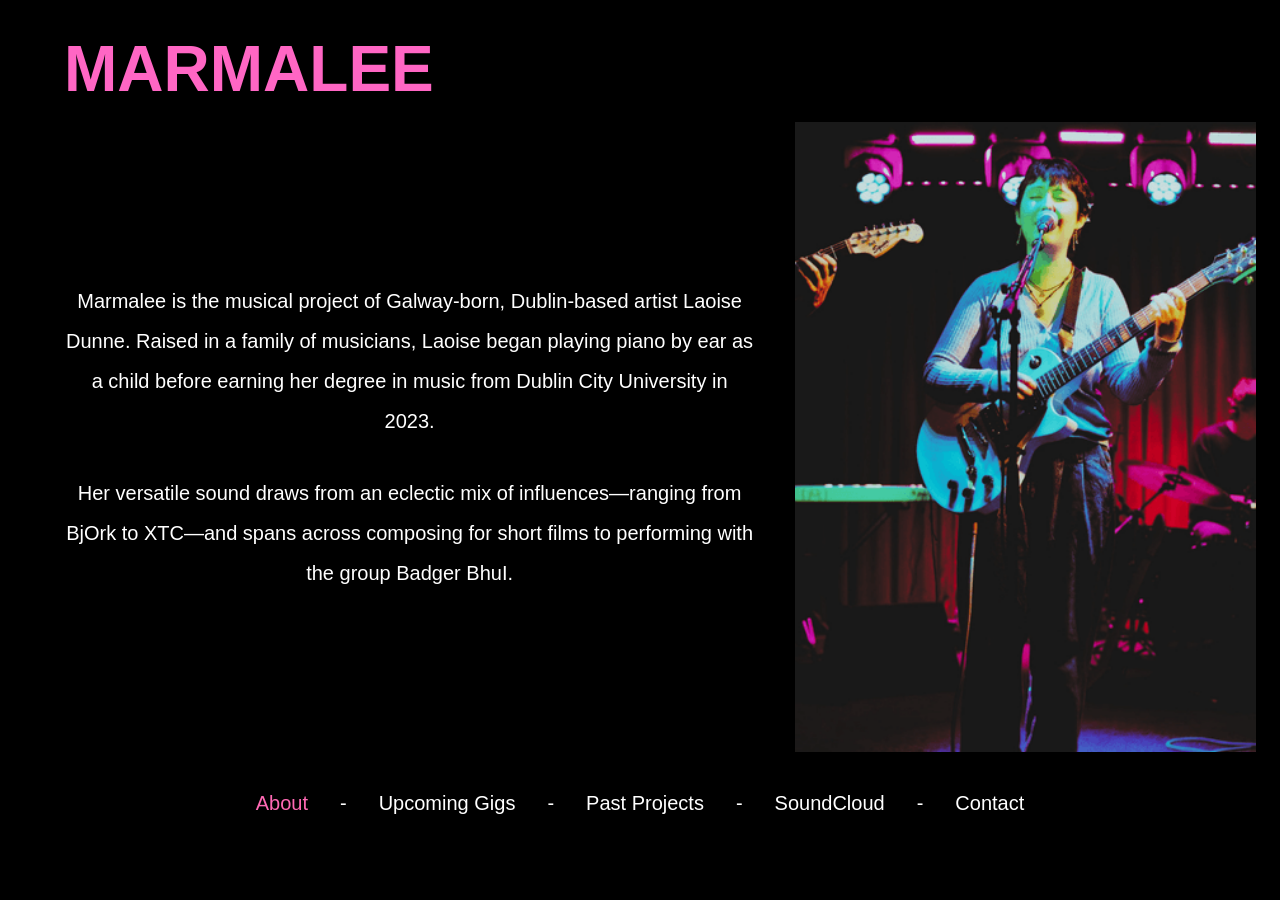
==== about.html @ df5b9ea7 "Add about page content and styles" ====
<!doctype html>
<html lang="en">
  <head>
    <meta charset="UTF-8" />
    <meta name="viewport" content="width=device-width, initial-scale=1.0" />
    <title>MARMALEE</title>

    <link rel="stylesheet" href="css/base.css" />
    <link rel="stylesheet" href="css/about.css" />
  </head>

  <body>
    <div class="page-wrapper-about">
      <header class="site-header">
        <div class="header-container">
          <h1 id="index-header">MARMALEE</h1>
          <button
            class="menu-toggle"
            aria-label="Toggle Navigation"
            aria-expanded="false"
          >
            <span class="hamburger-line"></span>
            <span class="hamburger-line"></span>
          </button>
        </div>
        <nav class="mobile-nav" id="mobile-nav">
          <ul class="mobile-links">
            <li>
              <a href="about.html" class="current" aria-current="page">About</a>
            </li>
            <li><a href="upcoming.html">Upcoming Gigs</a></li>
            <li><a href="projects.html">Past Projects</a></li>
            <li><a href="soundcloud.html">SoundCloud</a></li>
            <li><a href="contact.html">Contact</a></li>
          </ul>
        </nav>
      </header>

      <main class="container">
        <div class="about-wrapper">
          <section class="text-section">
            <p class="about-text">
              Marmalee is the musical project of Galway-born, Dublin-based
              artist Laoise Dunne. Raised in a family of musicians, Laoise began
              playing piano by ear as a child before earning her degree in music
              from Dublin City University in 2023.
            </p>
            <p class="about-text">
              Her versatile sound draws from an eclectic mix of
              influences—ranging from BjOrk to XTC—and spans across composing
              for short films to performing with the group Badger BhuI.
            </p>
          </section>

          <section class="image-section">
            <img
              src="assets/images/about_image.png"
              alt="Marmalee (Laoise Dunne) with her guitar"
              class="main-image-about"
            />
          </section>
        </div>
      </main>

      <footer class="site-footer">
        <ul class="footer-links">
          <li>
            <a class="current" aria-current="page" href="about.html">About</a>
          </li>
          <li class="footer-divider" aria-hidden="true">-</li>
          <li><a href="upcoming.html">Upcoming Gigs</a></li>
          <li class="footer-divider" aria-hidden="true">-</li>
          <li><a href="projects.html">Past Projects</a></li>
          <li class="footer-divider" aria-hidden="true">-</li>
          <li><a href="soundcloud.html">SoundCloud</a></li>
          <li class="footer-divider" aria-hidden="true">-</li>
          <li><a href="contact.html">Contact</a></li>
        </ul>
      </footer>
    </div>

    <script src="js/mobile_tablet_navbar.js"></script>
  </body>
</html>
---- css/base.css ----
@font-face {
    font-family: 'SyndebukFill';
    src: url('../assets/fonts/SyndebukFill/font.woff2') format('woff2'),
        url('../assets/fonts/SyndebukFill/font.woff') format('woff');
    font-weight: 500;
    font-style: normal;
    font-display: swap;
}


body {
    display: flex;
    font-family: "SyndebukFill", sans-serif;
    margin: 0;
    min-height: 100vh;
    overflow-x: hidden;
    background-color: black;
}

.container {
    display: flex;
    gap: 2rem;
    margin: 0 5%;
    align-items: flex-start;
}

.image-section {
    flex: 5 1 0px;
    min-width: 0;
    height: 70vh;
    display: flex;
    align-items: flex-start;
    justify-content: center;
}

#index-header {
    color: #ff66c4;
    font-size: clamp(2.5rem, 5vw, 4rem);
    margin: 2rem 5% 1rem 5%;
    padding: 0;
}


/* Start of Footer Styles */
.site-footer {
    width: 90%;
    margin: 0 auto;
    padding: 3rem 0 0 0;
    box-sizing: border-box;
    background-color: black;
    text-align: center;
}

.footer-links {
    display: flex;
    justify-content: space-between;
    margin: 0 auto;
    padding: 0;
    list-style: none;
    gap: 1.25rem;
}

.footer-links a {
    color: #ffffff;
    text-decoration: none;
    font-size: 1.5rem;
    transition: color 0.2s ease;
}

.footer-links a.current {
    color: #ff69b4;
}

.footer-links a:hover {
    color: #ff69b4;
}

.footer-links:has(a:hover) a.current {
    color: #ffffff;
}

.footer-links:has(a.current:hover) a.current {
    color: #ff69b4;
}

.footer-divider {
    color: white;
    font-size: 1.5rem;
    display: flex;
    align-items: center;
    justify-content: center;
}

/* Desktop (≥ 1024px) */
@media (min-width: 1024px) {
    .site-footer {
        width: 90%;
        max-width: 1200px;
        margin: 0 auto;
        padding: 2.5rem 0 1.5rem 0;
    }

    .footer-links {
        display: flex;
        justify-content: center;
        align-items: center;
        flex-wrap: wrap;
        gap: 1rem 2rem;
        list-style: none;
        padding: 0;
        margin: 0 auto;
    }

    .footer-links a {
        font-size: 1.25rem;
        white-space: nowrap;
    }

    .footer-divider {
        display: flex;
        align-items: center;
        justify-content: center;
        font-size: 1.25rem;
    }
}

/* End of Footer Styles */


/* Start of Mobile & Tablet Navigation Styles */
.menu-toggle {
    display: none;
}

.mobile-nav {
    display: none;
}

@media (max-width: 1023px) {
    .site-footer {
        display: none;
    }

    .header-container {
        display: flex;
        justify-content: space-between;
        align-items: center;
        padding: 0 1rem;
    }

    .menu-toggle {
        display: flex;
        flex-direction: column;
        justify-content: space-around;
        width: 2rem;
        height: 1.8rem;
        background: transparent;
        border: none;
        cursor: pointer;
        z-index: 100;
    }

    .hamburger-line {
        width: 100%;
        height: 2px;
        background-color: pink;
        display: block;
    }

    .mobile-nav.is-active {
        display: flex;
        position: fixed;
        top: 0;
        left: 0;
        width: 100vw;
        height: 100vh;
        background-color: #000000;
        z-index: 90;
        align-items: center;
        justify-content: center;
    }

    .mobile-links {
        list-style: none;
        padding: 0;
        text-align: center;
        display: flex;
        flex-direction: column;
        gap: 2rem;
    }

    .mobile-links a {
        color: #ffffff;
        font-size: 1.75rem;
        text-decoration: none;
    }

    .mobile-links a.current {
        color: #ff66c4;
    }
}

/* End of Mobile & Tablet Navigation Styles */

/* Start of Responsive Styles */

/* Mobile Styles (Screens up to 768px) */
@media (max-width: 768px) {
    #index-header {
        margin: 0 0 0.5rem 0;
        font-size: 2.5rem;
    }

    main.container {
        flex-direction: column;
        gap: 2rem;
        margin: 0;
    }

    .image-section {
        flex: 1 1 100%;
        width: 100%;
        max-height: none;
        display: block;
        padding: 0;
    }
}

/* Tablet Styles (Screens 769px - 1200px) */
@media (min-width: 769px) and (max-width: 1200px) {
    .container {
        flex-direction: column;
        align-items: stretch;
        gap: 2.5rem;
        margin: 1rem;
    }

    .image-section {
        flex: 1 1 100%;
        width: 100%;
        max-height: none;
    }

    .main-image {
        width: 100%;
        height: auto;
        object-fit: cover;
        display: block;
    }

    #index-header {
        margin: 1.5rem 5% 0.5rem 5%;
        font-size: clamp(3rem, 6vw, 4rem);
    }
}

/* End of Responsive Styles */
---- css/about.css ----
/* Start of About Page Styles */
.page-wrapper-about {
    width: 100vw;
    box-sizing: border-box;
}

.main-image-about {
    width: 100%;
    height: 100%;
    object-fit: cover;
    object-position: top left;
    display: block;
}

.about-wrapper {
    display: flex;
    gap: 2.5rem;
}

.about-text {
    color: white;
    text-align: center;
    line-height: 2;
    font-size: clamp(1.25rem, 5vw, 1.25rem);
    margin: 0;
}

.text-section {
    flex: 0 0 60%;
    max-width: 60%;
}

.image-section {
    flex: 0 0 40%;
    max-width: 40%;
}

.text-section {
    display: flex;
    gap: 2rem;
    flex-direction: column;
    justify-content: center;
}

/* 1. Mobile View (Up to 767px) */
@media (max-width: 767px) {
    .page-wrapper-about {
        width: 100vw;
        padding: 1rem;
    }

    .about-wrapper {
        flex-direction: column;
        gap: 2rem;
    }

    .text-section,
    .image-section {
        flex: 1 1 100%;
        max-width: 100%;
        width: 100%;
    }

    .main-image-about {
        height: auto;
        max-height: 450px;
        object-fit: cover;
    }

    .about-text {
        font-size: 1.1rem;
        line-height: 1.7;
    }
}

/* 2. Tablet View (768px to 1023px) */
@media (min-width: 768px) and (max-width: 1023px) {
    .page-wrapper-about {
        width: 100vw;
    }

    .about-wrapper {
        flex-direction: column;
        gap: 2.5rem;
    }

    .text-section,
    .image-section {
        flex: 1 1 100%;
        max-width: 100%;
        width: 100%;
    }

    .main-image-about {
        max-height: 50vh;
        object-fit: cover;
    }
}

/* 3. Desktop View (1024px and up) */
@media (min-width: 1024px) {
    .page-wrapper-about {
        /* width: 85vw; */
        margin: 0;
    }

    .about-wrapper {
        flex-direction: row;
        gap: 2.5rem;
    }

    .text-section {
        flex: 0 0 60%;
        max-width: 60%;
    }

    .image-section {
        flex: 0 0 40%;
        max-width: 40%;
    }

    .main-image-about {
        height: 100%;
        object-fit: cover;
        object-position: top left;
    }
}

/* End of About Page Styles */
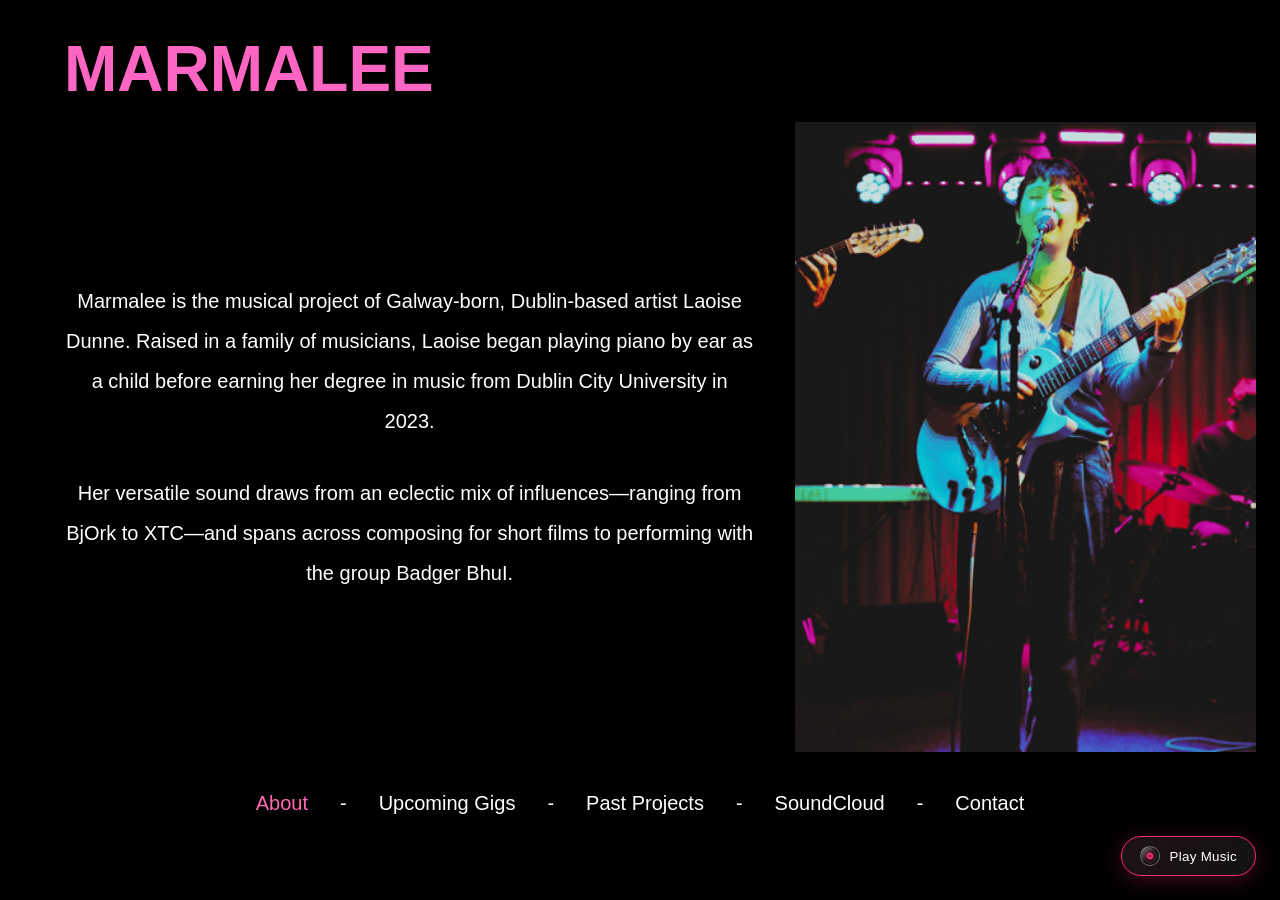
==== commit ede839e4: "First pass at music player" ====
--- a/about.html
+++ b/about.html
@@ -7,6 +7,7 @@
 
     <link rel="stylesheet" href="css/base.css" />
     <link rel="stylesheet" href="css/about.css" />
+    <link rel="stylesheet" href="css/audio_player.css" />
   </head>
 
   <body>
@@ -80,5 +81,6 @@
     </div>
 
     <script src="js/mobile_tablet_navbar.js"></script>
+    <script src="js/audio_player.js" type="module" defer></script>
   </body>
 </html>
--- a/css/audio_player.css
+++ b/css/audio_player.css
@@ -0,0 +1,267 @@
+.lrc-player-widget {
+    position: fixed;
+    bottom: 24px;
+    right: 24px;
+    z-index: 9999;
+    font-family: inherit;
+}
+
+.lrc-toggle-btn {
+    position: relative;
+    display: inline-flex;
+    align-items: center;
+    gap: 10px;
+    background: linear-gradient(135deg, #1f1118, #121212);
+    border: 1.5px solid #ff2a75;
+    padding: 9px 18px;
+    border-radius: 24px;
+    cursor: pointer;
+    font-family: 'SyndebukFill', sans-serif;
+    transition: all 0.3s cubic-bezier(0.4, 0, 0.2, 1);
+    color: #ffffff;
+    font-weight: 500;
+    letter-spacing: 0.3px;
+    box-shadow: 0 4px 20px rgba(255, 42, 117, 0.25);
+    animation: button-attention 3s infinite ease-in-out;
+}
+
+.lrc-toggle-btn:hover {
+    background: linear-gradient(135deg, #2a1520, #181818);
+    border-color: #ff4d8d;
+    box-shadow: 0 6px 24px rgba(255, 42, 117, 0.45);
+    transform: translateY(-2px);
+}
+
+.lrc-toggle-btn.active {
+    background: linear-gradient(135deg, #3d0f22, #181216);
+    border-color: #ff2a75;
+    box-shadow: 0 4px 22px rgba(255, 42, 117, 0.55);
+    animation: none;
+}
+
+@keyframes button-attention {
+
+    0%,
+    100% {
+        box-shadow: 0 4px 15px rgba(255, 42, 117, 0.2);
+    }
+
+    50% {
+        box-shadow: 0 4px 25px rgba(255, 42, 117, 0.45);
+    }
+}
+
+.lrc-toggle-btn .pulse-dot {
+    width: 18px;
+    height: 18px;
+    background:
+        linear-gradient(135deg, rgba(255, 255, 255, 0.4) 0%, rgba(255, 255, 255, 0) 50%),
+        radial-gradient(circle, #1a1a1a 30%, #0a0a0a 31%, #222 60%, #050505 61%, #111 100%);
+    border: 1px solid rgba(255, 255, 255, 0.35);
+    border-radius: 50%;
+    position: relative;
+    animation: spin-vinyl 2.5s linear infinite;
+    flex-shrink: 0;
+}
+
+.lrc-toggle-btn .pulse-dot::before {
+    content: '';
+    position: absolute;
+    top: 50%;
+    left: 50%;
+    transform: translate(-50%, -50%);
+    width: 6px;
+    height: 6px;
+    background-color: #ff2a75;
+    border-radius: 50%;
+    box-shadow: 0 0 6px #ff2a75;
+}
+
+.lrc-toggle-btn .pulse-dot::after {
+    content: '';
+    position: absolute;
+    top: 50%;
+    left: 50%;
+    transform: translate(-50%, -50%);
+    width: 2px;
+    height: 2px;
+    background-color: #0b0b0b;
+    border-radius: 50%;
+}
+
+@keyframes spin-vinyl {
+    0% {
+        transform: rotate(0deg);
+    }
+
+    100% {
+        transform: rotate(360deg);
+    }
+}
+
+.lrc-player-drawer {
+    position: absolute;
+    bottom: 60px;
+    right: 0;
+    width: 380px;
+    max-width: 90vw;
+    background: rgba(18, 18, 18, 0.95);
+    backdrop-filter: blur(16px);
+    border: 1px solid rgba(255, 255, 255, 0.15);
+    border-radius: 16px;
+    box-shadow: 0 16px 40px rgba(0, 0, 0, 0.6);
+    display: flex;
+    flex-direction: column;
+    overflow: hidden;
+    transform: translateY(20px) scale(0.95);
+    opacity: 0;
+    pointer-events: none;
+    transition: all 0.3s cubic-bezier(0.16, 1, 0.3, 1);
+}
+
+.lrc-player-drawer.active {
+    transform: translateY(0) scale(1);
+    opacity: 1;
+    pointer-events: auto;
+}
+
+.lrc-header {
+    padding: 16px;
+    border-bottom: 1px solid rgba(255, 255, 255, 0.1);
+    display: flex;
+    justify-content: space-between;
+    align-items: center;
+}
+
+.lrc-track-info h4 {
+    margin: 0;
+    font-size: 1rem;
+    color: #fff;
+}
+
+.lrc-track-info p {
+    margin: 2px 0 0 0;
+    font-size: 0.8rem;
+    color: #aaa;
+}
+
+.lrc-close-btn {
+    background: transparent;
+    border: none;
+    color: #aaa;
+    font-size: 1.2rem;
+    cursor: pointer;
+}
+
+.lrc-close-btn:hover {
+    color: #fff;
+}
+
+.lrc-visualizer-canvas {
+    width: 100%;
+    height: 40px;
+    background: rgba(0, 0, 0, 0.2);
+    display: block;
+    border-bottom: 1px solid rgba(255, 255, 255, 0.05);
+}
+
+.lrc-lyrics-container {
+    height: 200px;
+    overflow-y: auto;
+    padding: 20px 16px;
+    text-align: center;
+    scroll-behavior: smooth;
+}
+
+.lrc-lyrics-container::-webkit-scrollbar {
+    width: 4px;
+}
+
+.lrc-lyrics-container::-webkit-scrollbar-thumb {
+    background: rgba(255, 255, 255, 0.2);
+    border-radius: 4px;
+}
+
+.lrc-line {
+    font-size: 0.95rem;
+    color: #666;
+    margin: 14px 0;
+    transition: all 0.25s ease;
+    cursor: pointer;
+}
+
+.lrc-line:hover {
+    color: #aaa;
+}
+
+.lrc-line.active {
+    color: #fff;
+    font-weight: bold;
+    font-size: 1.05rem;
+    text-shadow: 0 0 12px rgba(255, 255, 255, 0.4);
+}
+
+.lrc-controls {
+    padding: 16px;
+    background: rgba(0, 0, 0, 0.3);
+    border-top: 1px solid rgba(255, 255, 255, 0.1);
+}
+
+.lrc-progress-area {
+    display: flex;
+    align-items: center;
+    gap: 10px;
+    margin-bottom: 12px;
+    font-size: 0.75rem;
+    color: #aaa;
+}
+
+.lrc-progress-bar {
+    flex: 1;
+    -webkit-appearance: none;
+    appearance: none;
+    height: 4px;
+    background: rgba(255, 255, 255, 0.2);
+    border-radius: 2px;
+    outline: none;
+    cursor: pointer;
+}
+
+.lrc-progress-bar::-webkit-slider-thumb {
+    -webkit-appearance: none;
+    width: 10px;
+    height: 10px;
+    background: #fff;
+    border-radius: 50%;
+}
+
+.lrc-main-buttons {
+    display: flex;
+    justify-content: center;
+    align-items: center;
+    gap: 16px;
+}
+
+.lrc-btn {
+    background: transparent;
+    border: none;
+    color: #fff;
+    cursor: pointer;
+    font-size: 1rem;
+    padding: 8px;
+    border-radius: 50%;
+    display: flex;
+    align-items: center;
+    justify-content: center;
+}
+
+.lrc-btn-play {
+    background: #fff;
+    color: #000;
+    width: 36px;
+    height: 36px;
+}
+
+.lrc-btn-play:hover {
+    background: #e0e0e0;
+}
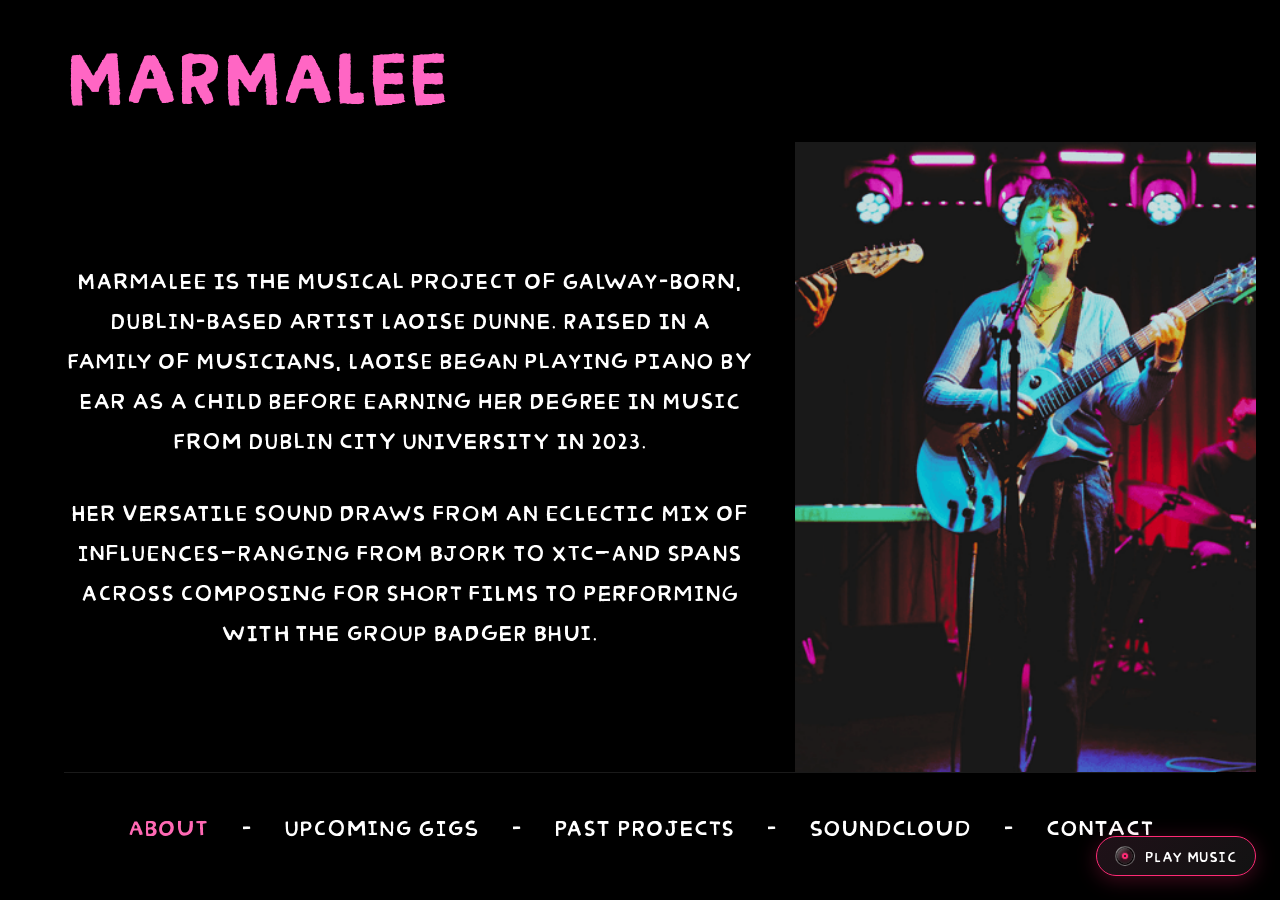
==== commit 5b2bf014: "Add favicon" ====
--- a/about.html
+++ b/about.html
@@ -5,6 +5,7 @@
     <meta name="viewport" content="width=device-width, initial-scale=1.0" />
     <title>MARMALEE</title>
 
+    <link rel="icon" type="image/svg+xml" href="assets/icons/vinyl.svg" />
     <link rel="stylesheet" href="css/base.css" />
     <link rel="stylesheet" href="css/about.css" />
     <link rel="stylesheet" href="css/audio_player.css" />
@@ -14,7 +15,9 @@
     <div class="page-wrapper-about">
       <header class="site-header">
         <div class="header-container">
-          <h1 id="index-header">MARMALEE</h1>
+          <a href="index.html" class="header-link">
+            <h1 id="index-header">MARMALEE</h1>
+          </a>
           <button
             class="menu-toggle"
             aria-label="Toggle Navigation"
--- a/css/base.css
+++ b/css/base.css
@@ -1,16 +1,41 @@
 @font-face {
-    font-family: 'SyndebukFill';
-    src: url('../assets/fonts/SyndebukFill/font.woff2') format('woff2'),
-        url('../assets/fonts/SyndebukFill/font.woff') format('woff');
-    font-weight: 500;
+    font-family: 'Syndebuk';
+    src: url('[data-uri]') format('woff2');
+    font-weight: normal;
     font-style: normal;
     font-display: swap;
 }
 
 
+
+html {
+    height: 100%;
+    margin: 0;
+    padding: 0;
+}
+
+main.container {
+    flex: 1 0 auto;
+}
+
+.site-footer {
+    flex-shrink: 0;
+    width: 100%;
+    padding: 1.5rem 0;
+    text-align: center;
+    border-top: 1px solid rgba(255, 255, 255, 0.1);
+}
+
+@media (max-width: 600px) {
+    .site-footer {
+        padding: 1rem 0;
+        font-size: 0.85rem;
+    }
+}
+
 body {
     display: flex;
-    font-family: "SyndebukFill", sans-serif;
+    font-family: "Syndebuk", sans-serif;
     margin: 0;
     min-height: 100vh;
     overflow-x: hidden;
@@ -22,6 +47,11 @@
     gap: 2rem;
     margin: 0 5%;
     align-items: flex-start;
+}
+
+.header-link {
+    text-decoration: none;
+    cursor: pointer;
 }
 
 .image-section {
@@ -38,6 +68,13 @@
     font-size: clamp(2.5rem, 5vw, 4rem);
     margin: 2rem 5% 1rem 5%;
     padding: 0;
+
+    transition: transform 0.2s ease, opacity 0.2s ease;
+}
+
+.header-link:hover #index-header {
+    transform: scale(1.02);
+    opacity: 0.75;
 }
 
 
@@ -249,7 +286,7 @@
     }
 
     #index-header {
-        margin: 1.5rem 5% 0.5rem 5%;
+        margin: 0 0 0.5rem 0;
         font-size: clamp(3rem, 6vw, 4rem);
     }
 }
--- a/css/audio_player.css
+++ b/css/audio_player.css
@@ -16,7 +16,7 @@
     padding: 9px 18px;
     border-radius: 24px;
     cursor: pointer;
-    font-family: 'SyndebukFill', sans-serif;
+    font-family: 'Syndebuk', sans-serif;
     transition: all 0.3s cubic-bezier(0.4, 0, 0.2, 1);
     color: #ffffff;
     font-weight: 500;
